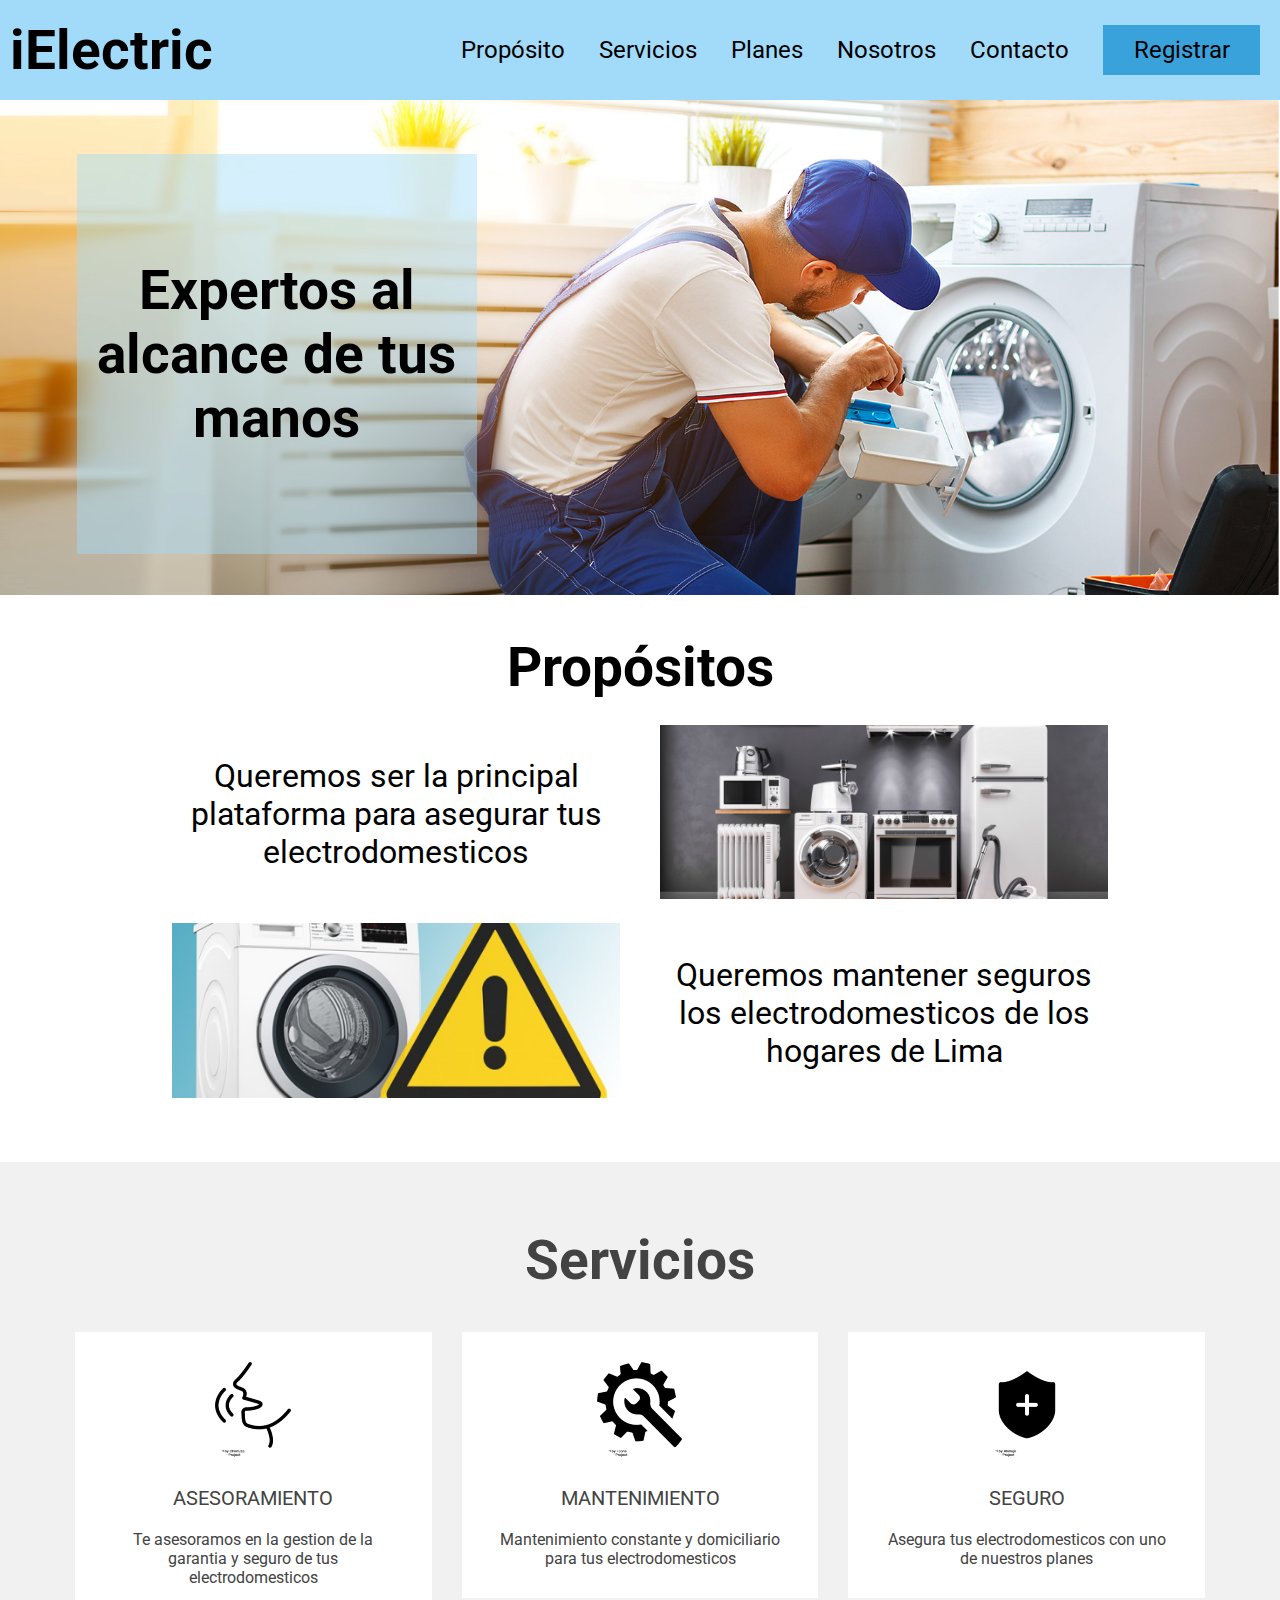
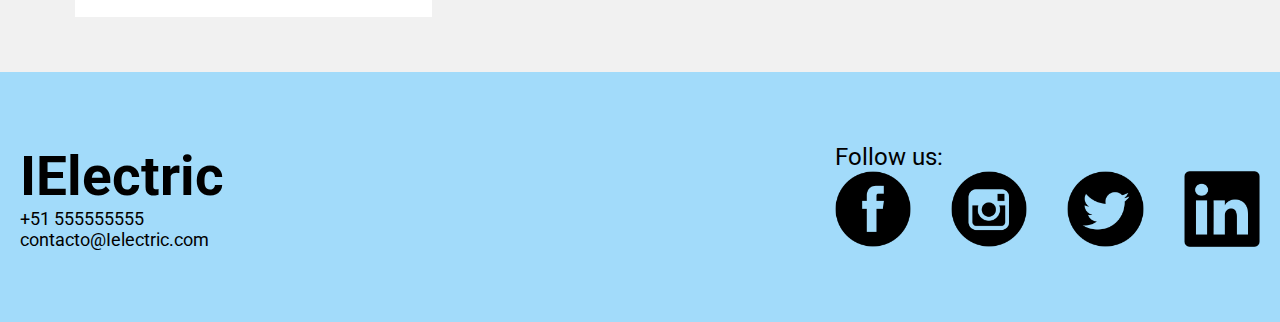
==== index.html @ b71f79e9 "fix: merge conflict" ====
<!DOCTYPE html>
<html lang="en">
<head>
    <meta charset="UTF-8">
    <meta http-equiv="X-UA-Compatible" content="IE=edge">
    <meta name="viewport" content="width=device-width, initial-scale=1.0">
    <meta name="author" content="EntreCortado">
    <meta name="description" content="iElectric Landing Page">
    <meta name="keywords" content="iElectric, Landing Page, UPC, startup, appliance, safe">

    <link rel="stylesheet" href="styles.css">

    <link rel="preconnect" href="https://fonts.googleapis.com">
    <link rel="preconnect" href="https://fonts.gstatic.com" crossorigin>
    <link href="https://fonts.googleapis.com/css2?family=Roboto:ital,wght@0,100;0,300;0,400;0,500;0,700;0,900;1,100;1,300;1,400;1,500;1,700;1,900&display=swap" rel="stylesheet">

    <title>iElectric</title>
</head>
<body>
    <header>
        <div id="navbar-container">
            <a href="#navbar-container" id="brand">iElectric</a>
            <div id="toggle-button">
                <span id="hamburguer">&#9776</span>
            </div>
            <nav id="menu" class="">
                <ul>
                    <li>
                        <a href="">Propósito</a>
                    </li>
                    <li>
                        <a href="">Servicios</a>
                    </li>
                    <li>
                        <a href="">Planes</a>
                    </li>
                    <li>
                        <a href="">Nosotros</a>
                    </li>
                    <li>
                        <a href="">Contacto</a>
                    </li>
                    <li>
                        <a href="" target="_blank">
                            <input type="button" value="Registrar" id="navbar-button">
                        </a>
                    </li>
                </ul>
            </nav>
        </div>
    </header>

    <div class="d-flex hero-page">    
        <div class="info-app">        
            <div class="text-initial" >
                <p>
                   Expertos al alcance de tus manos 
                </p>
            </div>
        </div>
    </div>

    <section id="purpose">
        <h3 class="title-section">Propósitos</h3>
        <div class="container-area">
            <div class="purpose-box"><p class="single-box purpose-txt">Queremos ser la principal plataforma para asegurar tus electrodomesticos</p></div>
            <div class="purpose-box"><img class="single-box" src="images/purpose_img1.png" alt="purpose_img1"></div>
            <div class="purpose-box"><img class="single-box" src="images/purpose_img2.png" alt="purpose_img2"></div>
            <div class="purpose-box"><div class="single-box purpose-txt">Queremos mantener seguros los electrodomesticos de los hogares de Lima</div></div>
        </div>
    </section>

    <section class="services">
        <div class="inner-service">
            <h3 class="title-section">Servicios</h3>
            <div class="row-service">
                <div class="col-service">
                    <div class="service">
                        <img src="images/services_img_1.png" alt="">
                        <div class="service-title">Asesoramiento</div>
                        <p>Te asesoramos en la gestion de la garantia y seguro de tus electrodomesticos</p>
                    </div>
                </div>
                <div class="col-service">
                    <div class="service">
                        <img src="images/services_img_2.png" alt="">
                        <div class="service-title">Mantenimiento</div>
                        <p>Mantenimiento constante y domiciliario para tus electrodomesticos</p>
                    </div>
                </div>
                <div class="col-service">
                    <div class="service">
                        <img src="images/services_img_3.png" alt="">
                        <div class="service-title">Seguro</div>
                        <p>Asegura tus electrodomesticos con uno de nuestros planes</p>
                    </div>
                </div>
            </div>
        </div>
    </section>

    <footer>
        <div class="container-body">
            <div class="column1">
                <h1>IElectric</h1>
                <p>
                    +51 555555555<br>
                    contacto@Ielectric.com
                </p>
            </div>
            <div class="column2">
                <p>Follow us:</p>
                <div class="icons">
                    <div class="icon">
                        <a href="https://www.facebook.com/" target=_blank>
                            <img src="images/facebook-icon.png" >
                        </a>
                    </div>
                    <div class="icon">
                        <a href="https://www.instagram.com/"target=_blank> 
                            <img src="images/instagram-icon.png" >
                        </a>
                    </div>
                    <div class="icon">
                        <a href="https://twitter.com/"target=_blank>
                            <img src="images/twitter-icon.png" >
                        </a>
                    </div>
                    <div class="icon">
                        <a href="https://www.linkedin.com/"target=_blank>     
                            <img src="images/linkedin-icon.png" >
                        </a>
                    </div>
                </div>
            </div>
        </div>
    </footer>
    <script src="main.js"></script>
</body>
</html>
---- styles.css ----
* {
    padding: 0px;
    margin: 0px;
    font-family: 'Roboto', sans-serif;
    box-sizing: border-box;
}

/******** NAVBAR ********/  
  
header {
    background-color: #A2DBFA;
    position: sticky;
    top: 0;
    z-index: 10;
}

header,
#navbar-container {
    height: 100px;
}

#navbar-container {
    display: flex;
    flex-direction: row;
    margin: 0 auto 0;
    max-width: 1440px;
    padding: 10px;
}

#brand {
    font-size: 36px;
    font-weight: bold;
    margin: auto;
}

#toggle-button {
    border-radius: 50%;
    cursor: pointer;
    display: flex;
    height: 40px;
    position: absolute;
    top: 30px;
    width: 40px;
}

#toggle-button:hover {
    background-color: rgba(255, 255, 255, 0.363)
}

#toggle-button:active {
    background-color: rgba(255, 255, 255, 0.733)
}

#toggle-button span {
    color: black;
    font-size: 28px;
    left: 10px;
    text-align: center;
    width: 40px;
}

#menu {
    background-color: #A2DBFA;
    left: -100%;
    padding: 10px;
    position: absolute;
    top: 100px;
    transition: left .5s;
    width: 100%;
}

#menu.active {
    left: 0;
}

#menu ul li {
    display: flex;
    margin: 20px 0 20px;
}

#brand,
#menu ul li a {
    color: black;
    text-decoration: none;
}

#menu ul li a {
    font-size: 18px;
    margin: 0 auto 0;
}

#menu ul li a:hover,
#navbar-button:hover {
    font-size: 19px;
    font-weight: bold;
}

#navbar-button {
    background-color: #39A2DB;
    border: none;
    cursor: pointer;
    font-size: 18px;
    height: 50px;
    width: 157px;
}

/******** END NAVBAR ********/   

/******** PURPOSE ********/  
#purpose{
    margin: 40px auto 40px;
}

.title-section {
    text-align: center;
    font-size: 36px;
    margin: 2vw;
}

.container-area{
    display: flex;
    flex-wrap: wrap;
    flex-direction: row;
    align-items: center;
    justify-content: center;
    text-align: center;
}

.single-box{
    max-width: 35vw;
}

.purpose-txt{
    font-size: 2.5vw;
}

/******** END PURPOSE ********/   

/******** HERO PAGE ********/
.hero-page{
    width: 100%;
    height: 495px;
    background-image: url(../images/tecnico.jpg);
    background-size: cover;
    background-position: center;
    background-repeat: no-repeat;
    margin: auto 0 auto;
}  

.info-app{
    position:relative;
    width:100%;
    height: 100%;
    background-color:transparent;
}

.text-initial{
    background-color:#A2DBFA73;
    height:400px;
    width:400px;
    position:relative;
    z-index: 2;
    top: 11%;
    left: 6%;
    display: flex;
    margin: auto 0 auto;
    size: 200px;
}

.text-initial > p {
    background-color:transparent;
    text-align: center;
    margin: auto;
    font-weight: bold;
    font-size: 55px;
}

@media (max-width:675px){
    .hero-page {
        height: 25pc;
    }
    
    .info-app{
        position:static;
        display: flex;
        height: left;
        width: 100%;    
    }

    .text-initial{
        position: static;
        margin: auto auto 20px ;
        height: 121px;
        width: 90%;
    }

    .text-initial > p{
        font-size: 24px;
    }
}

@media (max-width:320px){
    .hero-page {
        height: 33pc;
    }
}
/******** END HERO PAGE ********/

/******** SERVICES ********/  

.services{
    text-align: center;
    padding: 40px 0;
    color: #434343;
    background: #f1f1f1;
}

.inner-service{
    max-width: 1200px;
    margin: auto;
    overflow: hidden;
    padding: 0 20px;
}

.row-service{
    display: flex;
    flex-wrap: wrap;
    justify-content: center;
}

.col-service{
    flex: 100%;
    max-width: 100%;
    box-sizing: border-box;
    padding: 15px;
}

.service {
    background: #fff;
    padding: 30px;
}

.services img{
    width: 100px;
    height: 100px;
    border-radius: 50%;
}

.service-title{
    font-size: 20px;
    text-transform: uppercase;
    margin: 20px 0;
}

/******** END SERVICES ********/ 

/**************** footer *********************/
footer {
    background: #A2DBFA;
    width: 100%;
    height: 250px;
}

.container-body {
    max-width: 1440px;
    height: 100%;
    display: flex;
    flex-direction: column;
    padding: 20px;
    justify-content: space-around;
}

.column1 {
    max-width: 600px;

}

.column1 h1 {
    font-size: 36px;

}

.column1 p {
    font-size: 18px;

}

.column2 {
    max-width: 600px;

}

.column2 p {
    font-size: 18px;
}

.icons {
    width:361.17px;
    display: flex;
    flex-direction: row;
    justify-content: space-between;
}

.icon img {
    width: 64.95px;
    height: 63.27px;
}
/**************** end footer *********************/

@media (min-width: 576px) {
    /******** PURPOSE ********/          
    .purpose-box{
        padding: 0 0px 0px;
    }
    /******** END PURPOSE ********/

    /**************** footer *********************/
    .container-body {
        margin: auto;
        flex-direction: row;
        align-items: center;
        justify-content: space-between;
    }

    .icons {
        width:425.36px;
    }

    .icon img {
        width: 76.34px;
        height: 76.34px;
    }

    .column2 p {
        font-size: 24px;
    }

    .column1 h1 {
        font-size: 55px;
    }
    /**************** end footer *********************/
}

@media (min-width: 768px) {
    /******** PURPOSE ********/   
    .title-section {
        font-size: 55px;
    }   

    .purpose-box{
        padding: 0 20px 20px;
    }
    /******** END PURPOSE ********/
   
    /******** SERVICES ********/  
    .col-service{
        flex: 33.33%;
        max-width: 33.33%;
    }
    /******** END SERVICES ********/
}

@media (min-width: 992px) {
}

@media (min-width: 1200px) {
    /******** NAVBAR ********/ 
    #toggle-button {
        display: none;
    }

    #brand {
        font-size: 55px;
    }

    #brand, 
    #menu {
        margin: auto 0 auto;
    }

    #menu,
    #menu.active {
        left: auto;
        margin-left: auto;
        position: relative;
        top: auto;
        transition: none;
        width: auto;
    }

    #menu ul li {
        display: inline;
        margin-left: 30px;
    }

    #menu ul li a {
        font-size: 24px;
    }

    #navbar-button {
        font-size: 24px;
    }

    #menu ul li a:hover,
    #navbar-button:hover {
        font-size: 25px;
    }
    /******** END NAVBAR ********/
 
}

@media (min-width: 1400px) {

}
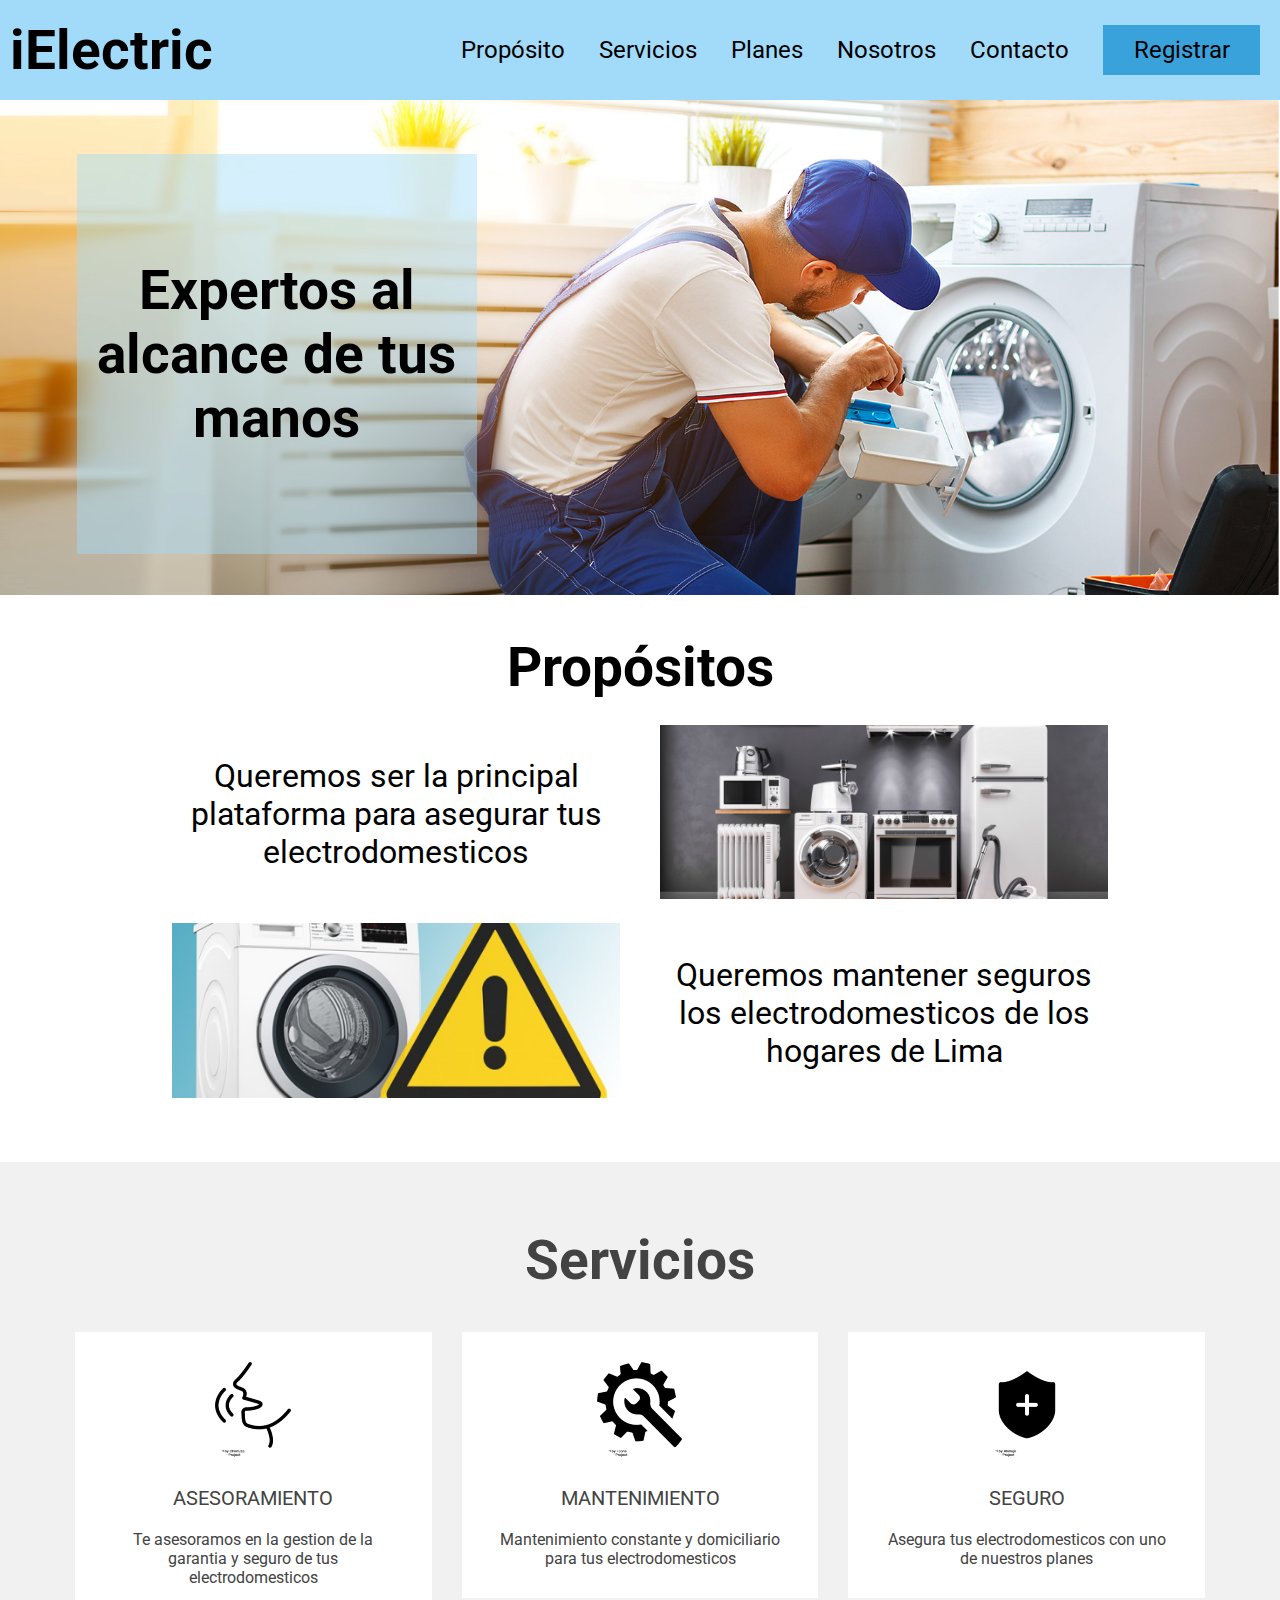
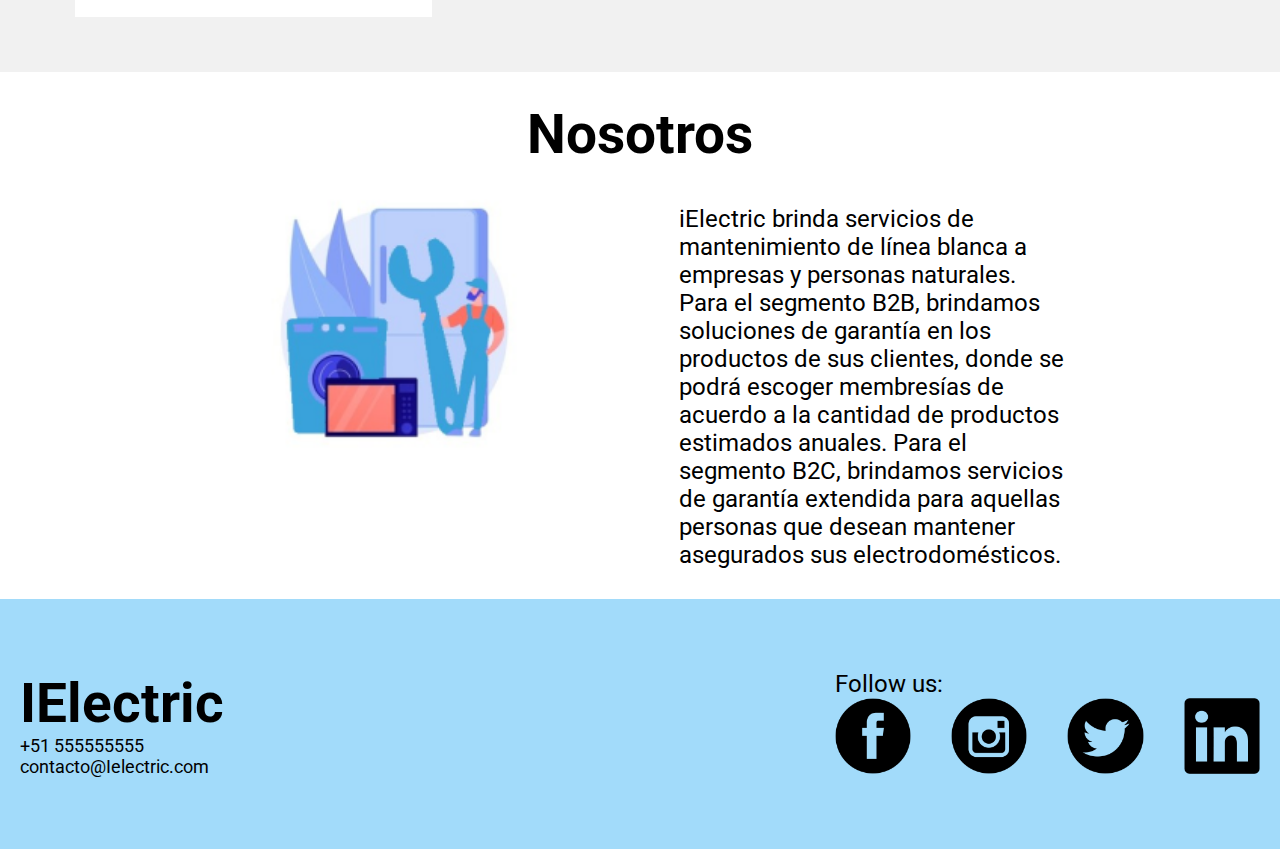
==== commit 5f48fe32: "fix: merge conflict" ====
--- a/index.html
+++ b/index.html
@@ -99,6 +99,25 @@
         </div>
     </section>
 
+    <!--About us-->
+    <div class="container-about-us">
+        <h3 class="title-about-us">Nosotros</h3>
+        <div class="d-flex about-us" name="about-us" id="about-us">
+            <div class="d-flex flex-column about-us-item">
+                <img src="../images/carros.png" alt="car"
+                width="338" 
+                height="338"
+                position:absolute>
+            </div>
+            <div class="line-about"></div>
+            <div class="d-flex flex-column about-us-item">
+                <ul>
+                    <p>iElectric brinda servicios de mantenimiento de línea blanca a empresas y personas naturales. Para el segmento B2B, brindamos soluciones de garantía en los productos de sus clientes, donde se podrá escoger membresías de acuerdo a la cantidad de productos estimados anuales. Para el segmento B2C, brindamos servicios de garantía extendida para aquellas personas que desean mantener asegurados sus electrodomésticos. </p>
+                </ul>
+            </div>
+        </div>
+    </div>
+
     <footer>
         <div class="container-body">
             <div class="column1">
--- a/styles.css
+++ b/styles.css
@@ -1,7 +1,7 @@
 * {
     padding: 0px;
     margin: 0px;
-    font-family: 'Roboto', sans-serif;
+    font-family: 'Roboto';
     box-sizing: border-box;
 }
 
@@ -254,6 +254,111 @@
 
 /******** END SERVICES ********/ 
 
+/******** US ********/
+.container-about-us {
+    padding: 30px;
+}
+
+.about-us{
+    background-color:white;
+    height: auto;
+    width:100%;
+    align-items: initial;
+    justify-content:center;
+    display:flex;
+    text-align:center;
+}
+
+.about-us-item{
+    width: 32%;
+    height: 65%;
+    justify-content: center;
+    text-align:center;
+    background-color: transparent;
+    color:black;
+}
+
+.title-about-us {
+    text-align: center;
+    font-size: 55px;
+    font-weight: bold;
+}
+
+.about-us-item ul {
+    margin-top: 10%;
+    text-align: left;
+    font-size: 22px;
+    background-color: transparent;
+}
+
+.about-us-item p {
+    font-size: 24px;
+    background-color: transparent; 
+}
+
+.line-about {
+    height: 65%;
+    width: 4px;
+    background-color:white;
+    margin-right: 3%;
+    margin-left: 3%;
+}
+
+@media (max-width:1261px) {
+    .about-us-item ul {
+        margin-top: none;
+    }
+
+    .about-us{
+        padding-top: 5%;
+    }
+}
+
+@media (max-width:997px){
+    .about-us-item p {
+        font-size: 22px;
+    }
+}
+
+@media (max-width:843px){
+    .about-us-item p {
+        font-size: 18px;
+    }
+
+    .about-us {
+        height: 400px;
+    }
+}
+
+@media (max-width:725px){
+    .about-us{
+        height: auto;
+        width: 100%;
+        display: block !important;
+    }
+    
+    .title-about-us {
+        font-size: 36px;
+    }
+
+    .about-us ul {
+        margin-bottom: 8%;
+    }
+
+    .about-us-item{
+        width: 100%;
+        padding: 0% 10%;
+        margin: 0% 0%;
+    }
+
+    .line-about{
+        margin-left: 10%;
+        width: 80%;
+        height: 4px;
+    }
+}
+/******** END US ********/
+
 /**************** footer *********************/
 footer {
     background: #A2DBFA;
@@ -387,7 +492,6 @@
         transition: none;
         width: auto;
     }
-
     #menu ul li {
         display: inline;
         margin-left: 30px;
@@ -406,9 +510,4 @@
         font-size: 25px;
     }
     /******** END NAVBAR ********/
- 
-}
-
-@media (min-width: 1400px) {
-
-}
+}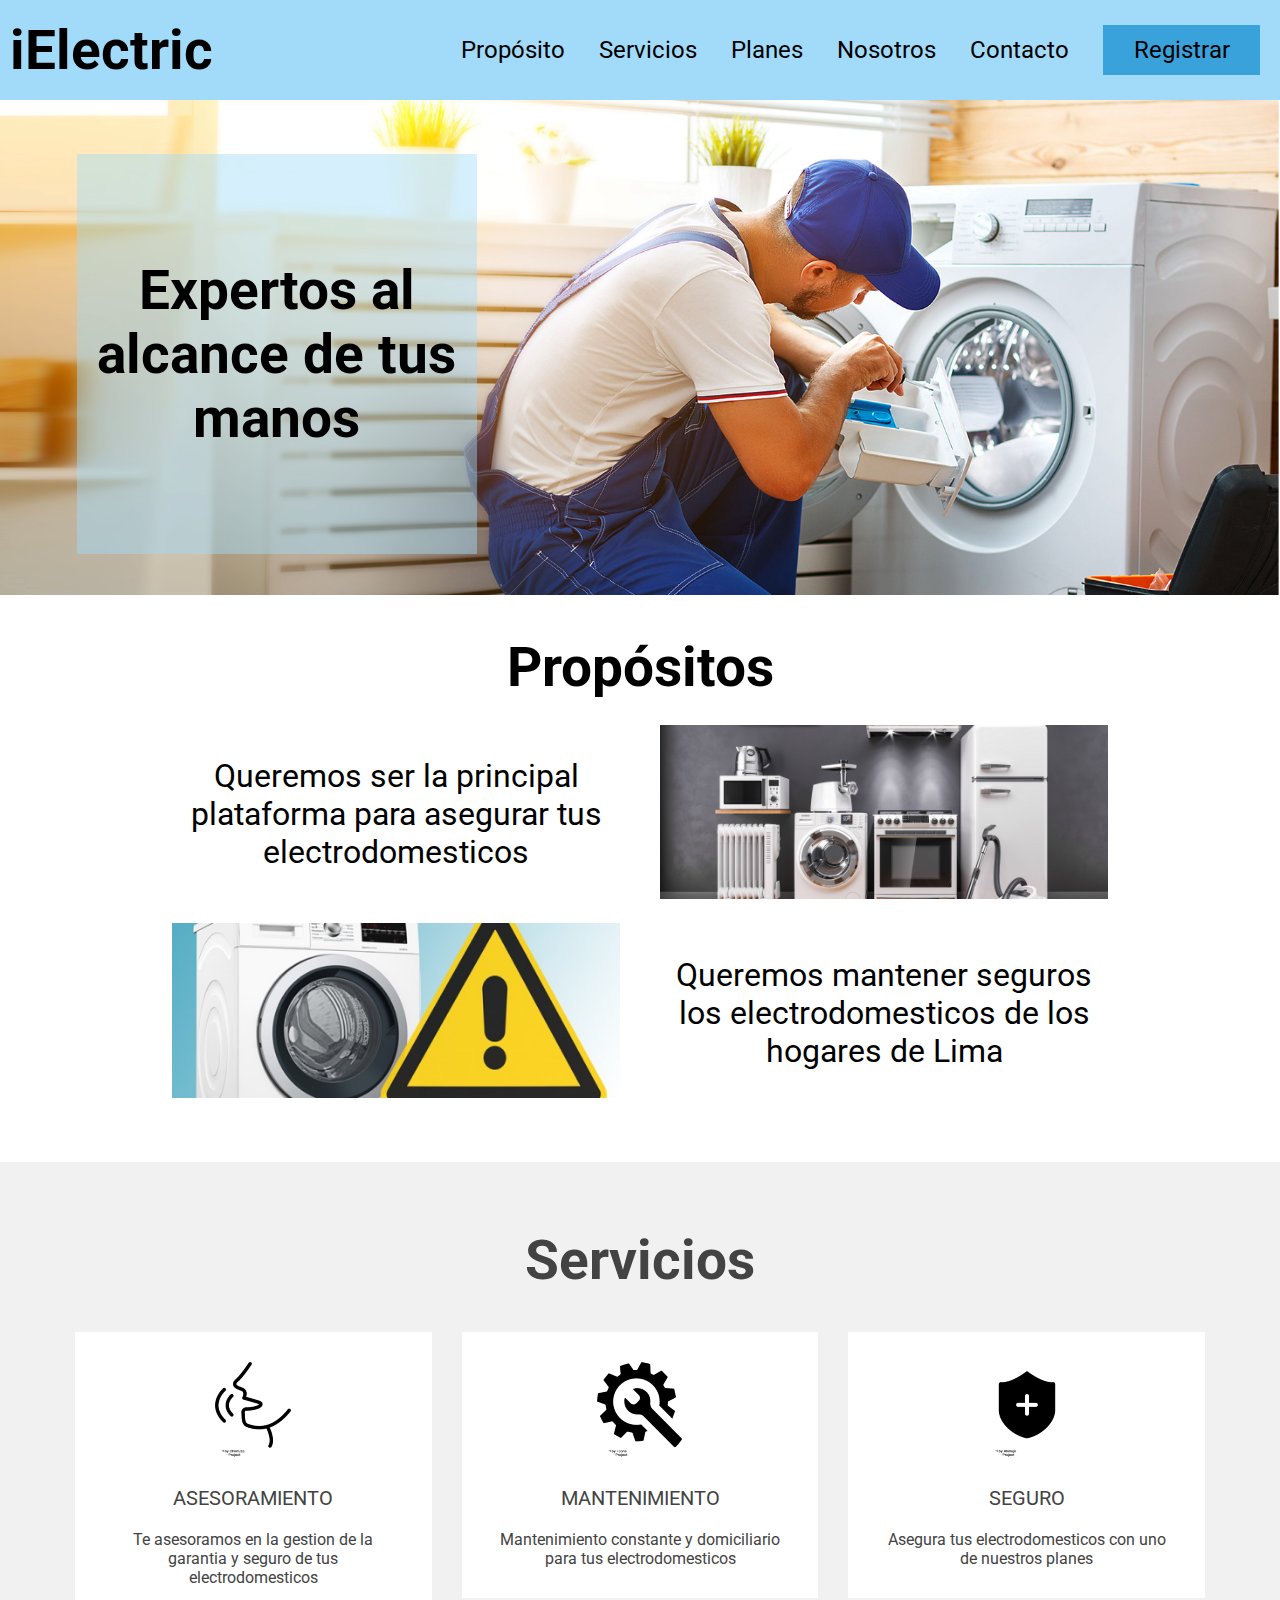
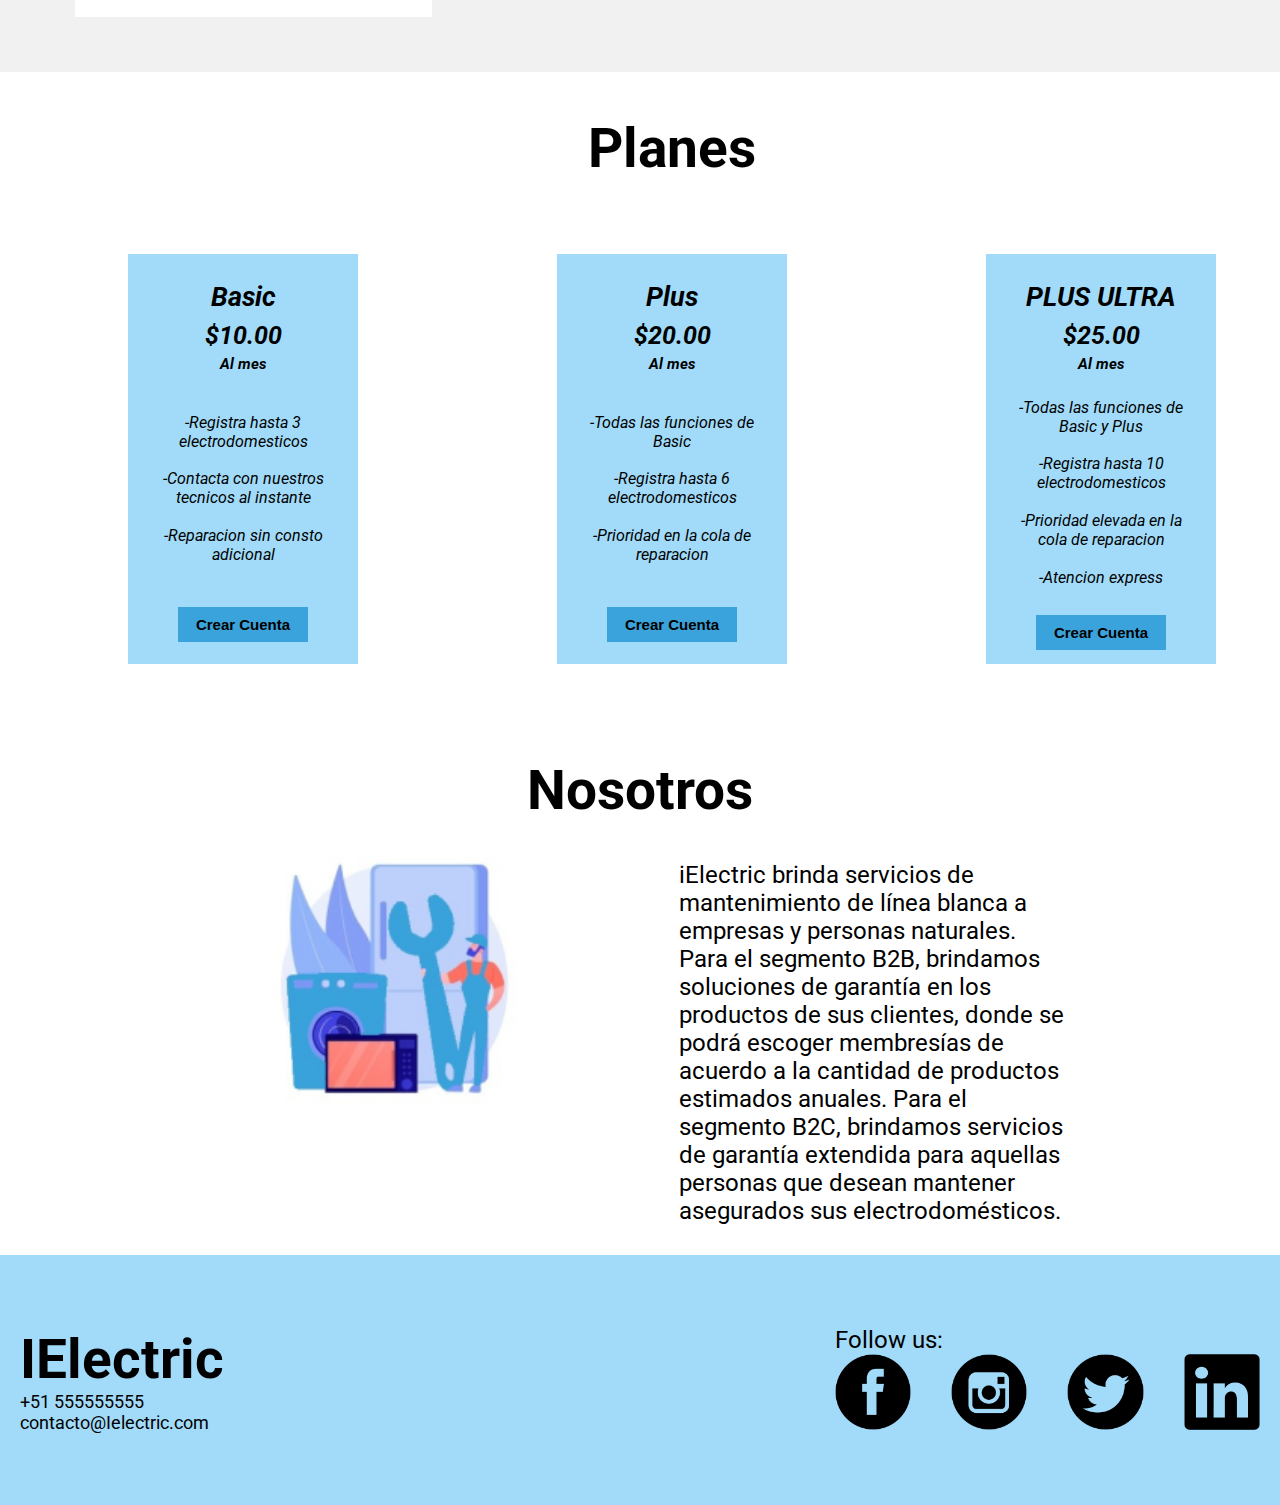
==== commit 8923db66: "merge conflict" ====
--- a/index.html
+++ b/index.html
@@ -99,6 +99,61 @@
         </div>
     </section>
 
+    <section class="plans">
+        <div class="container">
+            <div id="titlePlans">
+                <h1>Planes</h1>
+            </div>
+            <div id="typeplans">
+                <div style="background-color: #A1DBF9">
+                    <div>
+                        <p class="planname">Basic</p>
+                        <p class="Price">$10.00</p>
+                        <p class="Time">Al mes</p>
+                    </div>
+                    <div class="benefits">
+                        <p>-Registra hasta 3 electrodomesticos</p>
+                        <p>-Contacta con nuestros tecnicos al instante</p>
+                        <p>-Reparacion sin consto adicional</p>
+
+                    </div>
+                    <a href="">Crear Cuenta</a>
+                </div>
+
+                <div style="background-color: #A1DBF9">
+                    <div>
+                        <p class="planname">Plus</p>
+                        <p class="Price">$20.00</p>
+                        <p class="Time">Al mes</p>
+                    </div>
+                    <div class="benefits">
+                        <p>-Todas las funciones de Basic</p>
+                        <p>-Registra hasta 6 electrodomesticos</p>
+                        <p>-Prioridad en la cola de reparacion</p>
+
+                    </div>
+                    <a href="">Crear Cuenta</a>
+                </div>
+
+                <div style="background-color: #A1DBF9">
+                    <div>
+                        <p class="planname">PLUS ULTRA</p>
+                        <p class="Price">$25.00</p>
+                        <p class="Time">Al mes</p>
+                    </div>
+                    <div class="benefits">
+                        <p>-Todas las funciones de Basic y Plus</p>
+                        <p>-Registra hasta 10 electrodomesticos</p>
+                        <p>-Prioridad elevada en la cola de reparacion</p>
+                        <p>-Atencion express</p>
+
+                    </div>
+                    <a href="">Crear Cuenta</a>
+                </div>
+            </div>
+        </div>
+    </section>
+
     <!--About us-->
     <div class="container-about-us">
         <h3 class="title-about-us">Nosotros</h3>
--- a/styles.css
+++ b/styles.css
@@ -1,7 +1,7 @@
 * {
     padding: 0px;
     margin: 0px;
-    font-family: 'Roboto';
+    font-family: 'Roboto', sans-serif;
     box-sizing: border-box;
 }
 
@@ -254,6 +254,165 @@
 
 /******** END SERVICES ********/ 
 
+/******** PLANS *********/
+@media screen and (max-width:850px){
+    .plans{
+        height: 2000px;
+        padding: 0% 10% 0% 10%;
+
+    }
+    #typeplans {
+        flex-direction: column;
+        height: 100%;
+        width: 100%;
+    }
+    #typeplans>div{
+        margin-left: auto;
+        margin-right: auto;
+    }
+
+}
+
+@media screen and (min-width:850px){
+    #titlePlans{
+        margin-bottom: 5%;
+    }
+    .plans{
+        height: 600px;
+    }
+    #typeplans {
+        flex-direction: row;
+        height: 100%;
+        width: 80%;
+    }
+}
+
+.plans{
+    width: 100%;
+    background-color: white;
+    height: auto;
+    padding: 0% 5% 5% 10%;
+}
+
+.plans>.container{
+    max-width: 1440px;
+    height: 100%;
+    flex-direction: column;
+}
+
+.plans>.container>div{
+    display: flex;
+    flex-direction: column;
+}
+
+.plans>.container>div>h1{
+    text-align: center;
+    font-weight: bold;
+    font-size: 55px;
+    display: flex;
+    flex-direction: column;
+    margin-top: 4%;
+    color:black;
+}
+
+.planname{
+    color: black;
+    font-size: 27px;
+    margin-bottom: 4%;
+    text-align: center;
+    font-weight: bolder;
+    margin-top: 3%;
+}
+
+.Price{
+    color: black;
+    font-size: 25px;
+    margin-bottom: 3%;
+    text-align: center;
+    font-weight: bolder;
+
+    margin-top: 3%;
+}
+
+.Time{
+    color: black;
+    font-size: 15px;
+    margin-bottom: 3%;
+    text-align: center;
+    font-weight: bolder;
+    margin-top: 3%;
+}
+
+.plans>.container>div>div{
+    display: flex;
+    flex-direction: column;
+    border-radius: 0px;
+}
+
+#titlePlans{
+    height: 20%;
+}
+
+#typeplans{
+    width: 100%;
+    margin: auto;
+    display: flex;
+    justify-content: space-between;
+}
+
+#typeplans>div{
+    display: flex;
+    flex-direction: column;
+    justify-content: space-between;
+    height: 410px;
+    width: 230px;
+    padding: 2% 2%;
+    background-color: black;
+    margin-top: 20px;
+}
+
+#typeplans>div>div>p{
+    text-align: center;
+    font-weight: bolder;
+    font-style: italic;
+}
+
+#typeplans>div>div>div{
+    display: flex;
+    flex-direction: row;
+    margin-bottom: 7%;
+}
+
+.benefits{
+    text-align: center;
+    font-size: 16px;
+    font-weight: lighter;
+    font-style: italic;
+    margin-top: 10%;
+    margin-bottom: 5%;
+    color: black;
+}
+
+.benefits>p{
+    margin-bottom: 10%;
+}
+
+#typeplans>div>a{
+    text-align: center;
+    font-size: 15px;
+    font-weight: bold;
+    width: 70%;
+    margin-left: auto;
+    margin-right: auto;
+    padding: 5% 5% 5% 5%;
+    font-family: 'Quicksand', sans-serif;
+    text-decoration: none;
+    background-color: #3AA3DB;
+    color: black;
+    border-radius: 0px;
+}
+/******** END PLANS *********/
+
 /******** US ********/
 .container-about-us {
     padding: 30px;
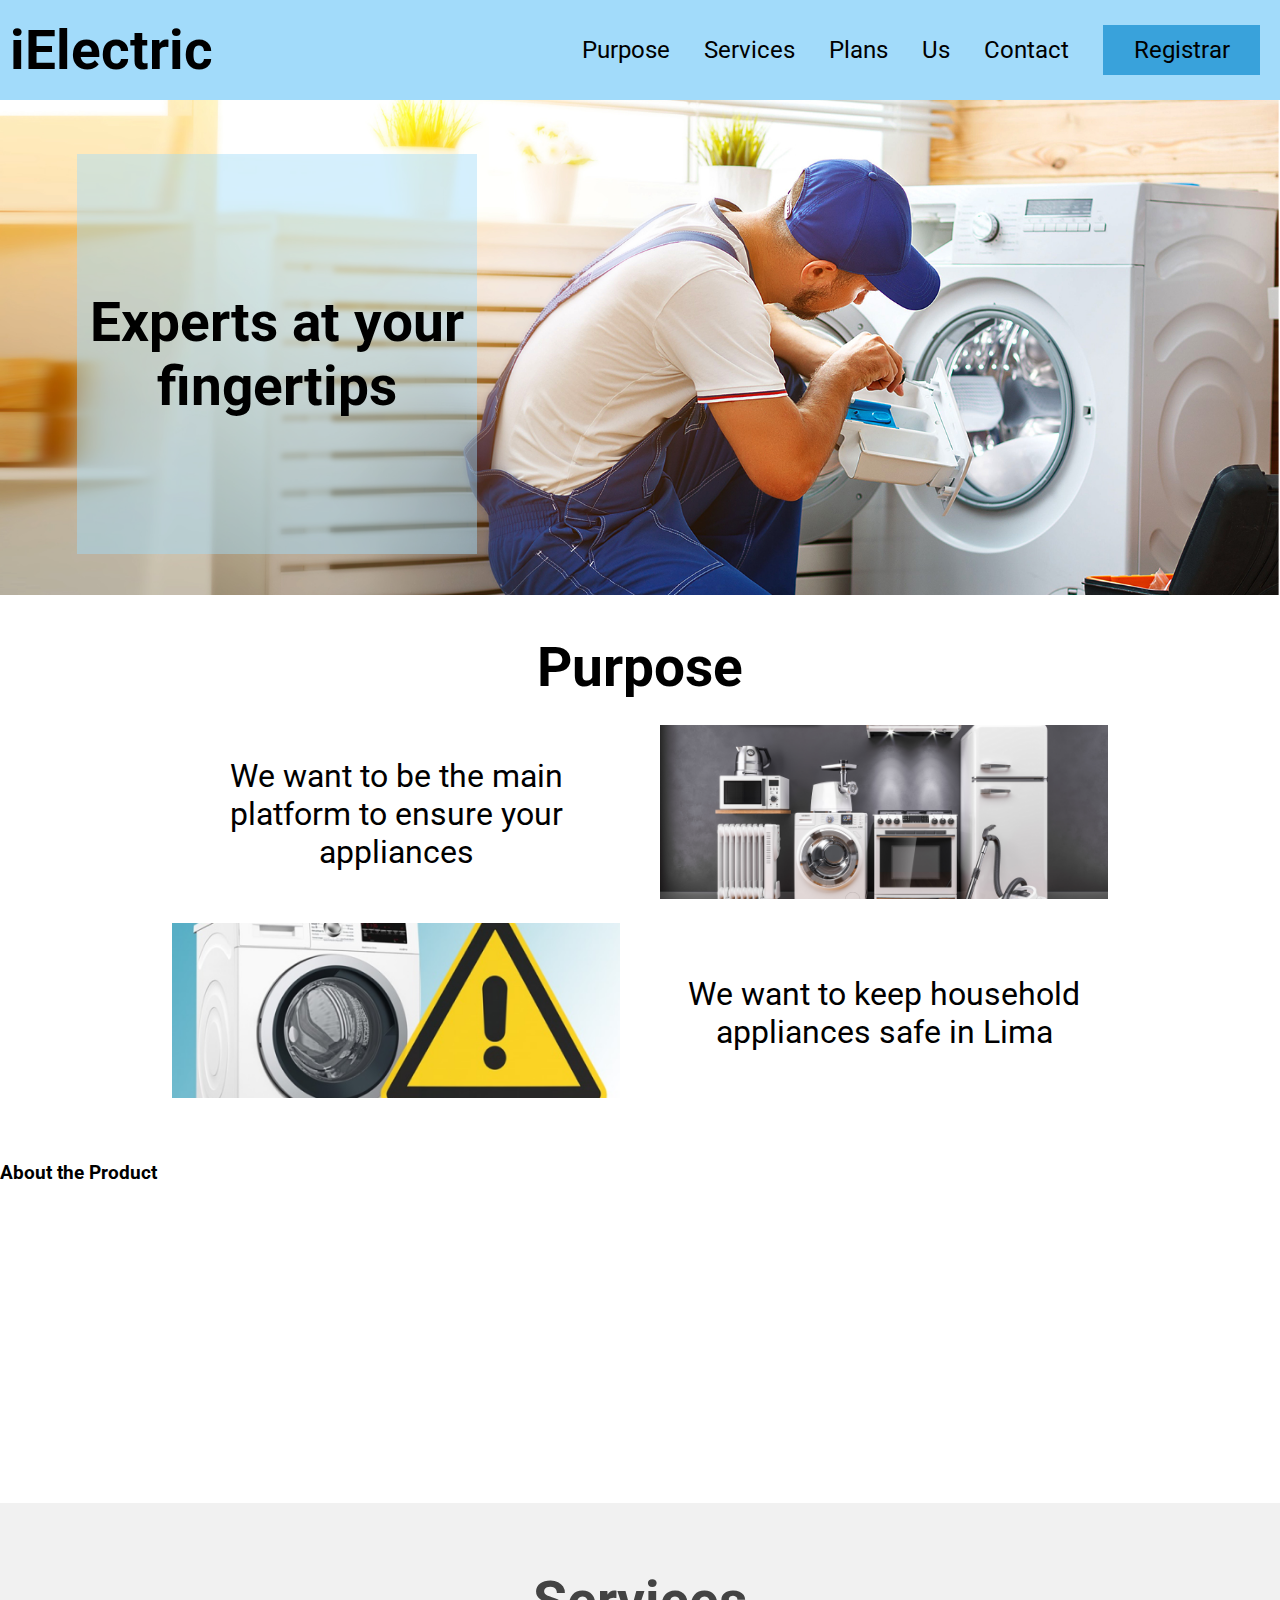
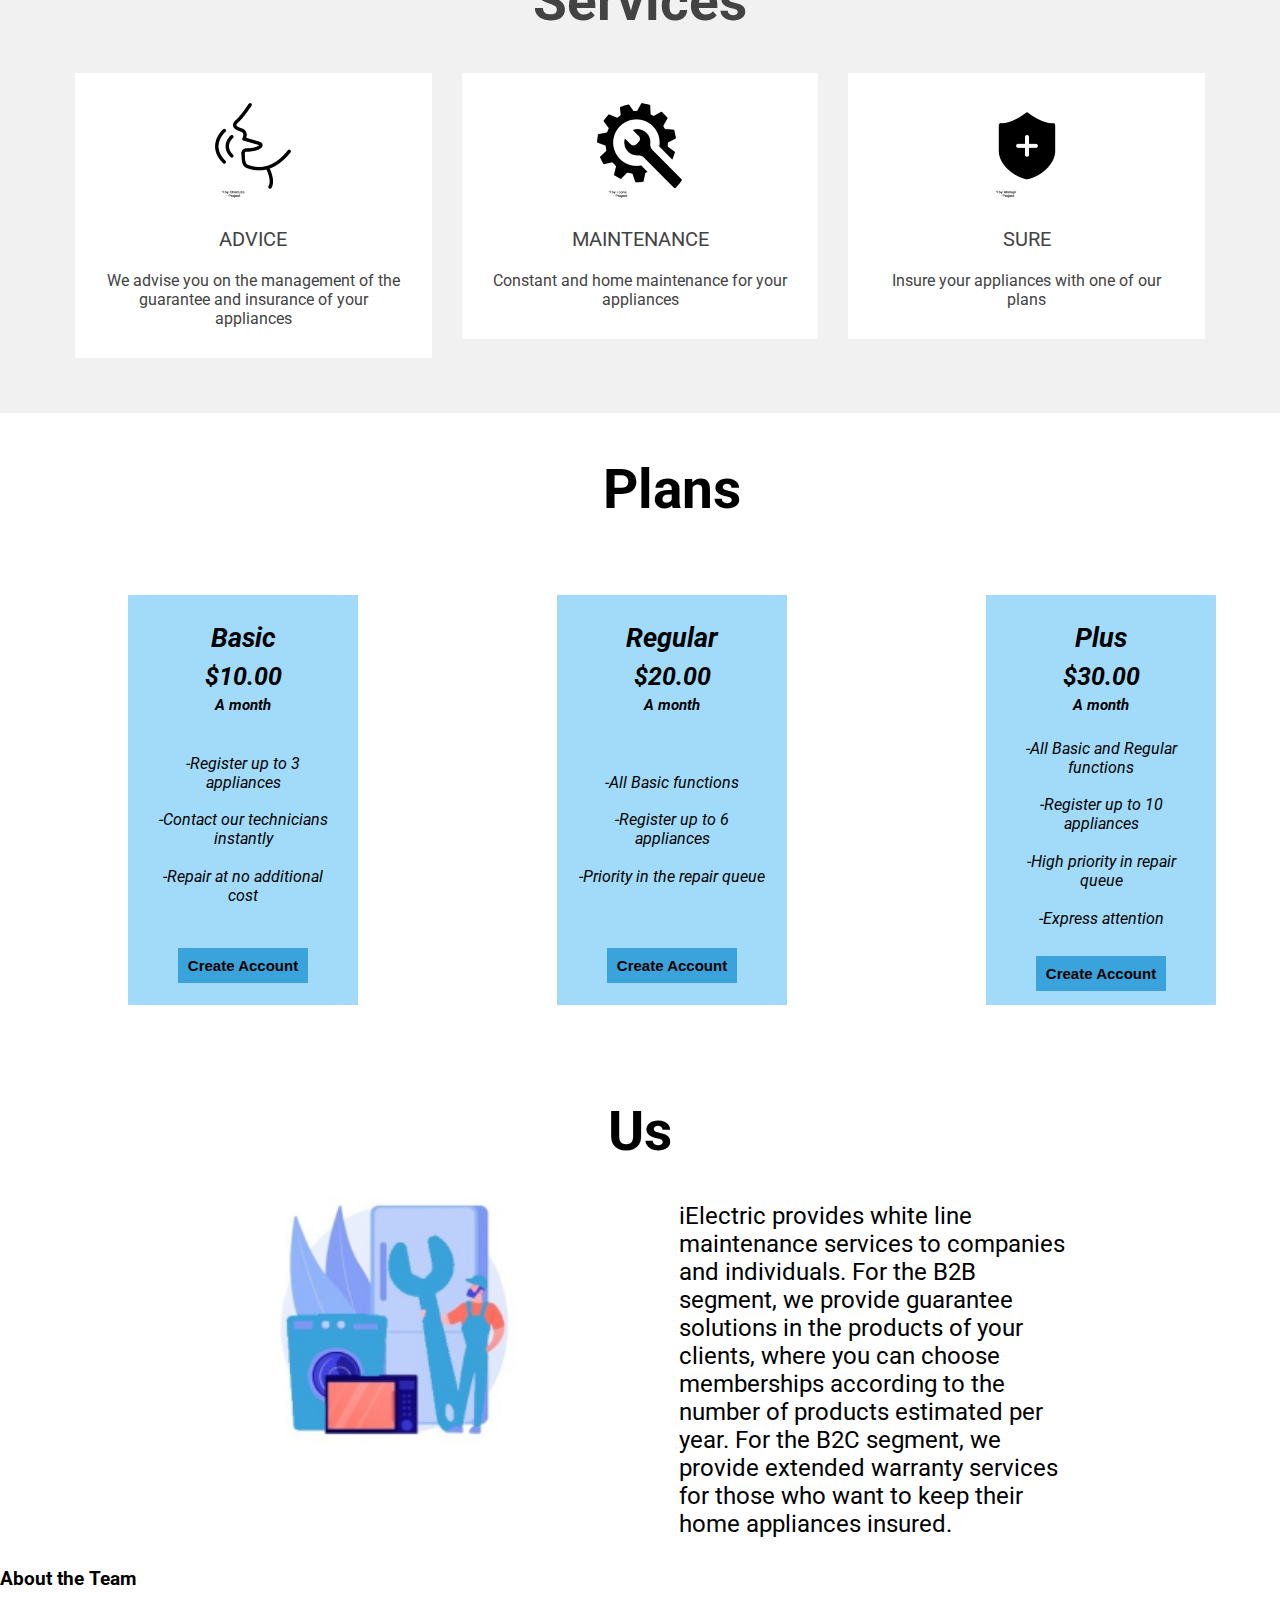
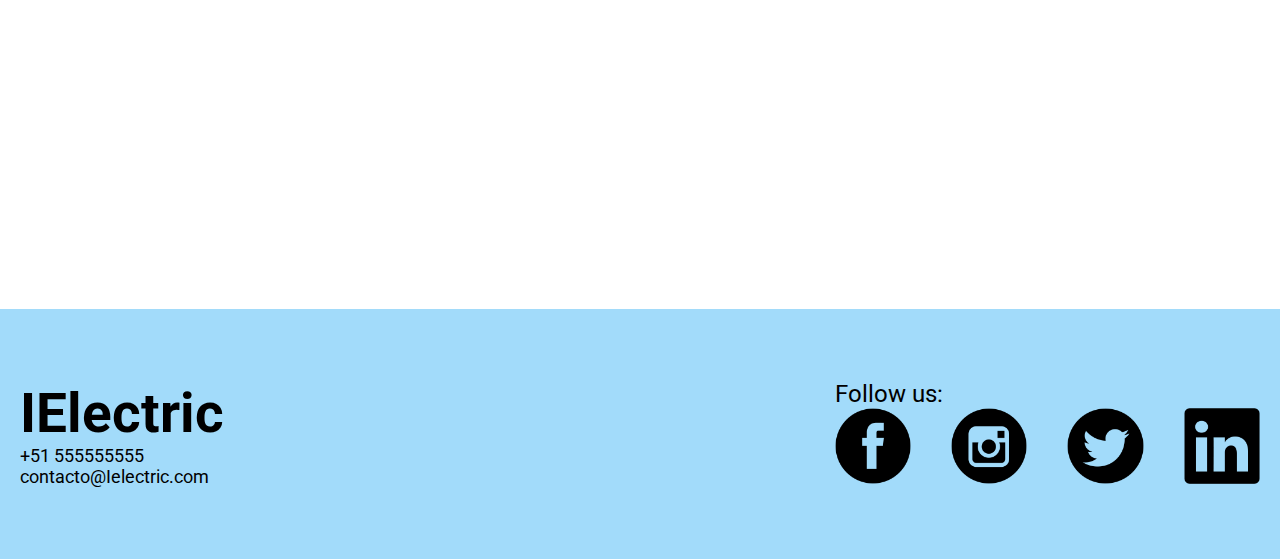
==== commit 3c08ec91: "feat: change language" ====
--- a/index.html
+++ b/index.html
@@ -19,29 +19,29 @@
 <body>
     <header>
         <div id="navbar-container">
-            <a href="#navbar-container" id="brand">iElectric</a>
+            <a href="" id="brand">iElectric</a>
             <div id="toggle-button">
                 <span id="hamburguer">&#9776</span>
             </div>
             <nav id="menu" class="">
                 <ul>
                     <li>
-                        <a href="">Propósito</a>
-                    </li>
-                    <li>
-                        <a href="">Servicios</a>
-                    </li>
-                    <li>
-                        <a href="">Planes</a>
-                    </li>
-                    <li>
-                        <a href="">Nosotros</a>
-                    </li>
-                    <li>
-                        <a href="">Contacto</a>
-                    </li>
-                    <li>
-                        <a href="" target="_blank">
+                        <a href="#purpose">Purpose</a>
+                    </li>
+                    <li>
+                        <a href="#services">Services</a>
+                    </li>
+                    <li>
+                        <a href="#plans">Plans</a>
+                    </li>
+                    <li>
+                        <a href="#about">Us</a>
+                    </li>
+                    <li>
+                        <a href="#contact">Contact</a>
+                    </li>
+                    <li>
+                        <a href="https://ielectric-a2890.web.app/" target="_blank">
                             <input type="button" value="Registrar" id="navbar-button">
                         </a>
                     </li>
@@ -54,126 +54,136 @@
         <div class="info-app">        
             <div class="text-initial" >
                 <p>
-                   Expertos al alcance de tus manos 
+                    Experts at your fingertips
                 </p>
             </div>
         </div>
     </div>
 
     <section id="purpose">
-        <h3 class="title-section">Propósitos</h3>
+        <h3 class="title-section">Purpose</h3>
         <div class="container-area">
-            <div class="purpose-box"><p class="single-box purpose-txt">Queremos ser la principal plataforma para asegurar tus electrodomesticos</p></div>
+            <div class="purpose-box"><p class="single-box purpose-txt">We want to be the main platform to ensure your appliances</p></div>
             <div class="purpose-box"><img class="single-box" src="images/purpose_img1.png" alt="purpose_img1"></div>
             <div class="purpose-box"><img class="single-box" src="images/purpose_img2.png" alt="purpose_img2"></div>
-            <div class="purpose-box"><div class="single-box purpose-txt">Queremos mantener seguros los electrodomesticos de los hogares de Lima</div></div>
-        </div>
-    </section>
-
-    <section class="services">
+            <div class="purpose-box"><div class="single-box purpose-txt">We want to keep household appliances safe in Lima</div></div>
+        </div>
+    </section>
+
+    <section id="about-the-product" class="d-flex">
+        <h3 id="title-about-the-product" class="mx-auto">About the Product</h3>
+        <iframe width="560" height="315" src="https://www.youtube.com/embed/lUqdrE2o1gE" title="YouTube video player" frameborder="0" allow="accelerometer; autoplay; clipboard-write; encrypted-media; gyroscope; picture-in-picture" allowfullscreen></iframe>
+    </section>
+
+    <section class="services" id="services">
         <div class="inner-service">
-            <h3 class="title-section">Servicios</h3>
+            <h3 class="title-section">Services</h3>
             <div class="row-service">
                 <div class="col-service">
                     <div class="service">
                         <img src="images/services_img_1.png" alt="">
-                        <div class="service-title">Asesoramiento</div>
-                        <p>Te asesoramos en la gestion de la garantia y seguro de tus electrodomesticos</p>
+                        <div class="service-title">Advice</div>
+                        <p>We advise you on the management of the guarantee and insurance of your appliances</p>
                     </div>
                 </div>
                 <div class="col-service">
                     <div class="service">
                         <img src="images/services_img_2.png" alt="">
-                        <div class="service-title">Mantenimiento</div>
-                        <p>Mantenimiento constante y domiciliario para tus electrodomesticos</p>
+                        <div class="service-title">Maintenance</div>
+                        <p>Constant and home maintenance for your appliances</p>
                     </div>
                 </div>
                 <div class="col-service">
                     <div class="service">
                         <img src="images/services_img_3.png" alt="">
-                        <div class="service-title">Seguro</div>
-                        <p>Asegura tus electrodomesticos con uno de nuestros planes</p>
-                    </div>
-                </div>
-            </div>
-        </div>
-    </section>
-
-    <section class="plans">
+                        <div class="service-title">Sure</div>
+                        <p>Insure your appliances with one of our plans</p>
+                    </div>
+                </div>
+            </div>
+        </div>
+    </section>
+
+    <section class="plans" id="plans">
         <div class="container">
             <div id="titlePlans">
-                <h1>Planes</h1>
+                <h1>Plans</h1>
             </div>
             <div id="typeplans">
                 <div style="background-color: #A1DBF9">
                     <div>
                         <p class="planname">Basic</p>
                         <p class="Price">$10.00</p>
-                        <p class="Time">Al mes</p>
+                        <p class="Time">A month</p>
                     </div>
                     <div class="benefits">
-                        <p>-Registra hasta 3 electrodomesticos</p>
-                        <p>-Contacta con nuestros tecnicos al instante</p>
-                        <p>-Reparacion sin consto adicional</p>
-
-                    </div>
-                    <a href="">Crear Cuenta</a>
+                        <p>-Register up to 3 appliances</p>
+                        <p>-Contact our technicians instantly</p>
+                        <p>-Repair at no additional cost</p>
+
+                    </div>
+                    <a href="https://ielectric-a2890.web.app/" target="_blank">Create Account</a>
+                </div>
+
+                <div style="background-color: #A1DBF9">
+                    <div>
+                        <p class="planname">Regular</p>
+                        <p class="Price">$20.00</p>
+                        <p class="Time">A month</p>
+                    </div>
+                    <div class="benefits">
+                        <p>-All Basic functions</p>
+                        <p>-Register up to 6 appliances</p>
+                        <p>-Priority in the repair queue</p>
+
+                    </div>
+                    <a href="https://ielectric-a2890.web.app/" target="_blank">Create Account</a>
                 </div>
 
                 <div style="background-color: #A1DBF9">
                     <div>
                         <p class="planname">Plus</p>
-                        <p class="Price">$20.00</p>
-                        <p class="Time">Al mes</p>
+                        <p class="Price">$30.00</p>
+                        <p class="Time">A month</p>
                     </div>
                     <div class="benefits">
-                        <p>-Todas las funciones de Basic</p>
-                        <p>-Registra hasta 6 electrodomesticos</p>
-                        <p>-Prioridad en la cola de reparacion</p>
-
-                    </div>
-                    <a href="">Crear Cuenta</a>
-                </div>
-
-                <div style="background-color: #A1DBF9">
-                    <div>
-                        <p class="planname">PLUS ULTRA</p>
-                        <p class="Price">$25.00</p>
-                        <p class="Time">Al mes</p>
-                    </div>
-                    <div class="benefits">
-                        <p>-Todas las funciones de Basic y Plus</p>
-                        <p>-Registra hasta 10 electrodomesticos</p>
-                        <p>-Prioridad elevada en la cola de reparacion</p>
-                        <p>-Atencion express</p>
-
-                    </div>
-                    <a href="">Crear Cuenta</a>
+                        <p>-All Basic and Regular functions</p>
+                        <p>-Register up to 10 appliances</p>
+                        <p>-High priority in repair queue</p>
+                        <p>-Express attention</p>
+
+                    </div>
+                    <a href="https://ielectric-a2890.web.app/" target="_blank">Create Account</a>
                 </div>
             </div>
         </div>
     </section>
 
     <!--About us-->
-    <div class="container-about-us">
-        <h3 class="title-about-us">Nosotros</h3>
-        <div class="d-flex about-us" name="about-us" id="about-us">
+    <div class="container-about-us" id="about">
+        <h3 class="title-about-us">Us</h3>
+        <div class="about-us" name="about-us" id="about-us">
             <div class="d-flex flex-column about-us-item">
-                <img src="../images/carros.png" alt="car"
+                <img src="images/carros.png" alt="car"
                 width="338" 
                 height="338"
                 position:absolute>
             </div>
             <div class="line-about"></div>
-            <div class="d-flex flex-column about-us-item">
+            <div class="flex-column about-us-item">
                 <ul>
-                    <p>iElectric brinda servicios de mantenimiento de línea blanca a empresas y personas naturales. Para el segmento B2B, brindamos soluciones de garantía en los productos de sus clientes, donde se podrá escoger membresías de acuerdo a la cantidad de productos estimados anuales. Para el segmento B2C, brindamos servicios de garantía extendida para aquellas personas que desean mantener asegurados sus electrodomésticos. </p>
+                    <p>iElectric provides white line maintenance services to companies and individuals. For the B2B segment, we provide guarantee solutions in the products of your clients, where you can choose memberships according to the number of products estimated per year. For the B2C segment, we provide extended warranty services for those who want to keep their home appliances insured.</p>
                 </ul>
             </div>
         </div>
     </div>
 
-    <footer>
+    <section id="about-the-team" class="d-flex">
+        <h3 id="title-about-the-team" class="mx-auto">About the Team</h3>
+        <iframe width="560" height="315" src="https://www.youtube.com/embed/iwnwteDmBnU" title="YouTube video player" frameborder="0" allow="accelerometer; autoplay; clipboard-write; encrypted-media; gyroscope; picture-in-picture" allowfullscreen></iframe>
+    </section>
+
+    <footer id="contact">
         <div class="container-body">
             <div class="column1">
                 <h1>IElectric</h1>
--- a/styles.css
+++ b/styles.css
@@ -140,7 +140,7 @@
 .hero-page{
     width: 100%;
     height: 495px;
-    background-image: url(../images/tecnico.jpg);
+    background-image: url(images/tecnico.jpg);
     background-size: cover;
     background-position: center;
     background-repeat: no-repeat;
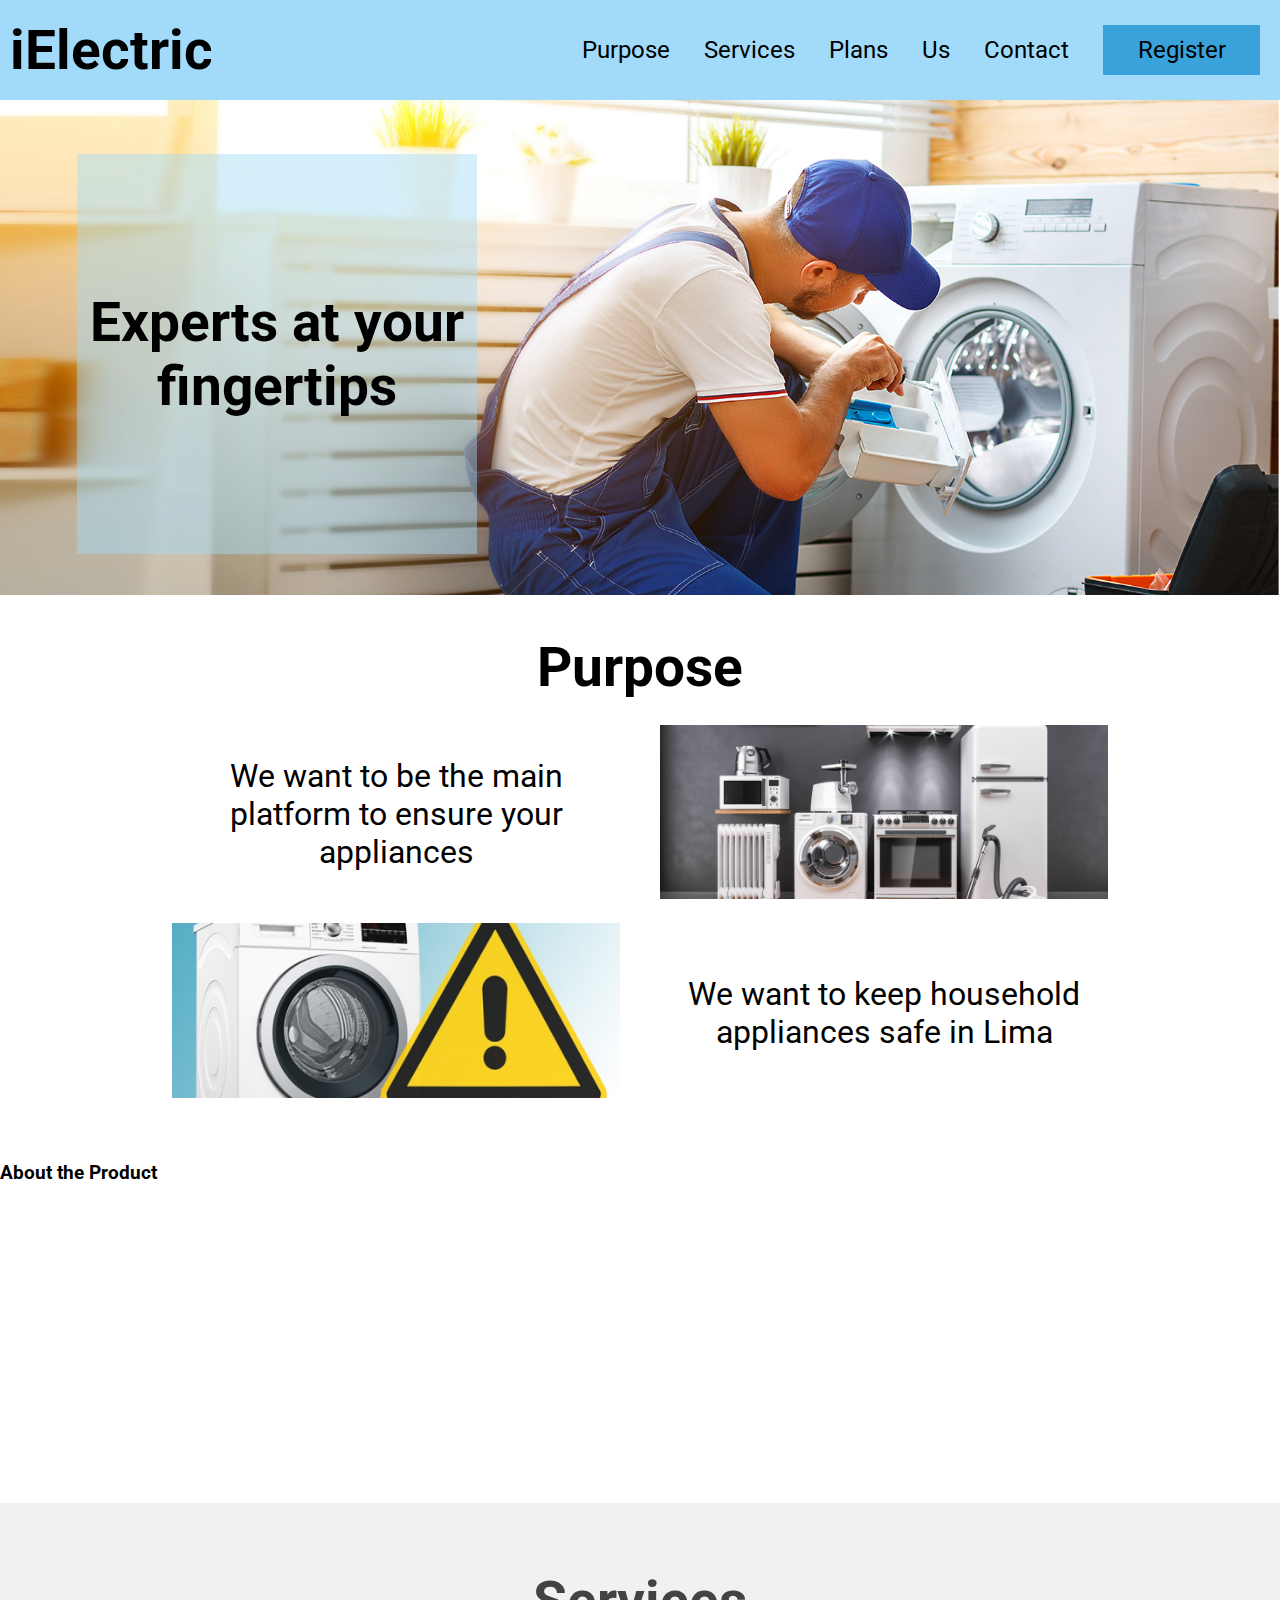
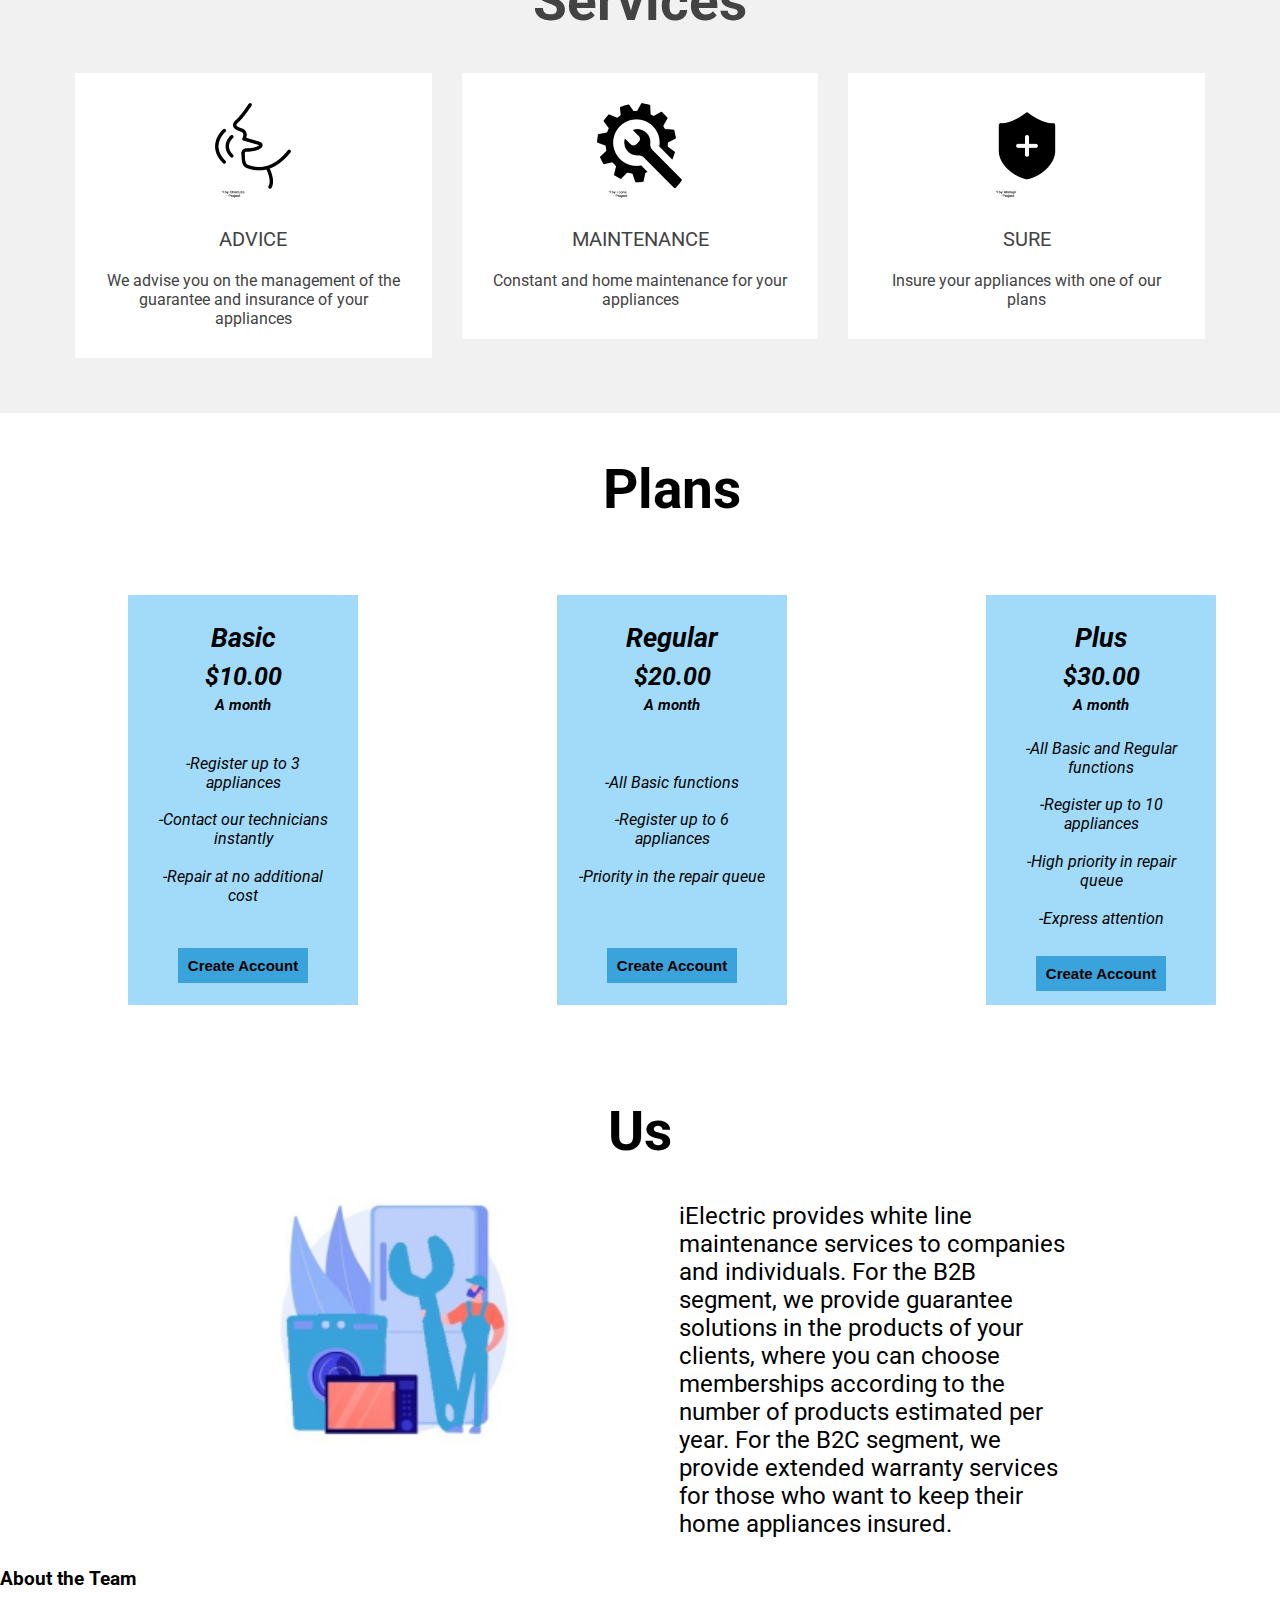
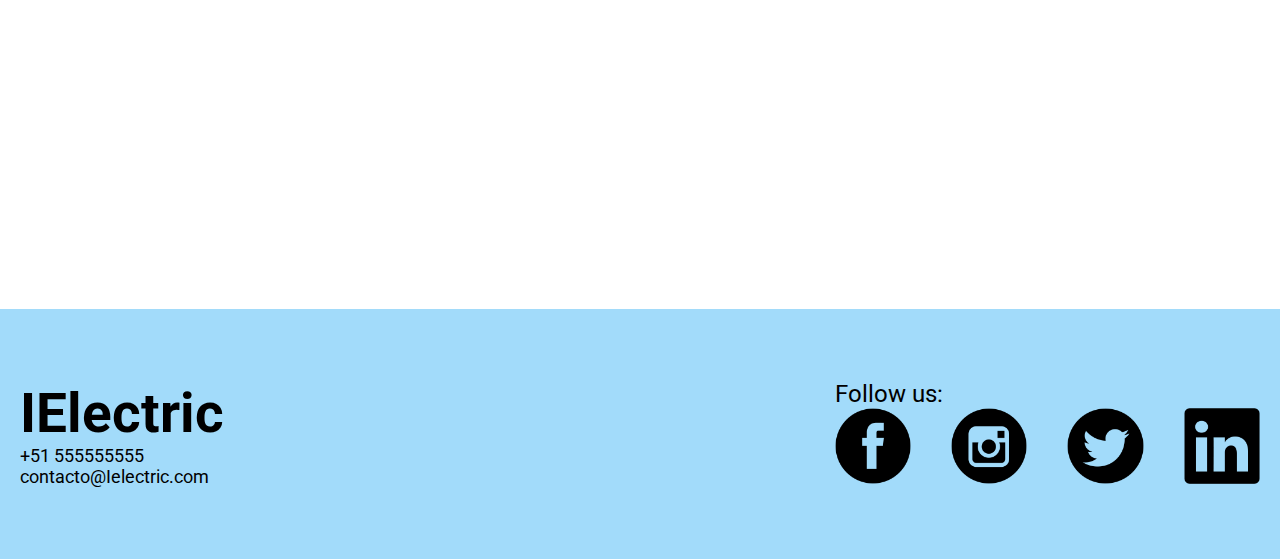
==== commit 08d565a2: "feat: change register button language" ====
--- a/index.html
+++ b/index.html
@@ -42,7 +42,7 @@
                     </li>
                     <li>
                         <a href="https://ielectric-a2890.web.app/" target="_blank">
-                            <input type="button" value="Registrar" id="navbar-button">
+                            <input type="button" value="Register" id="navbar-button">
                         </a>
                     </li>
                 </ul>
